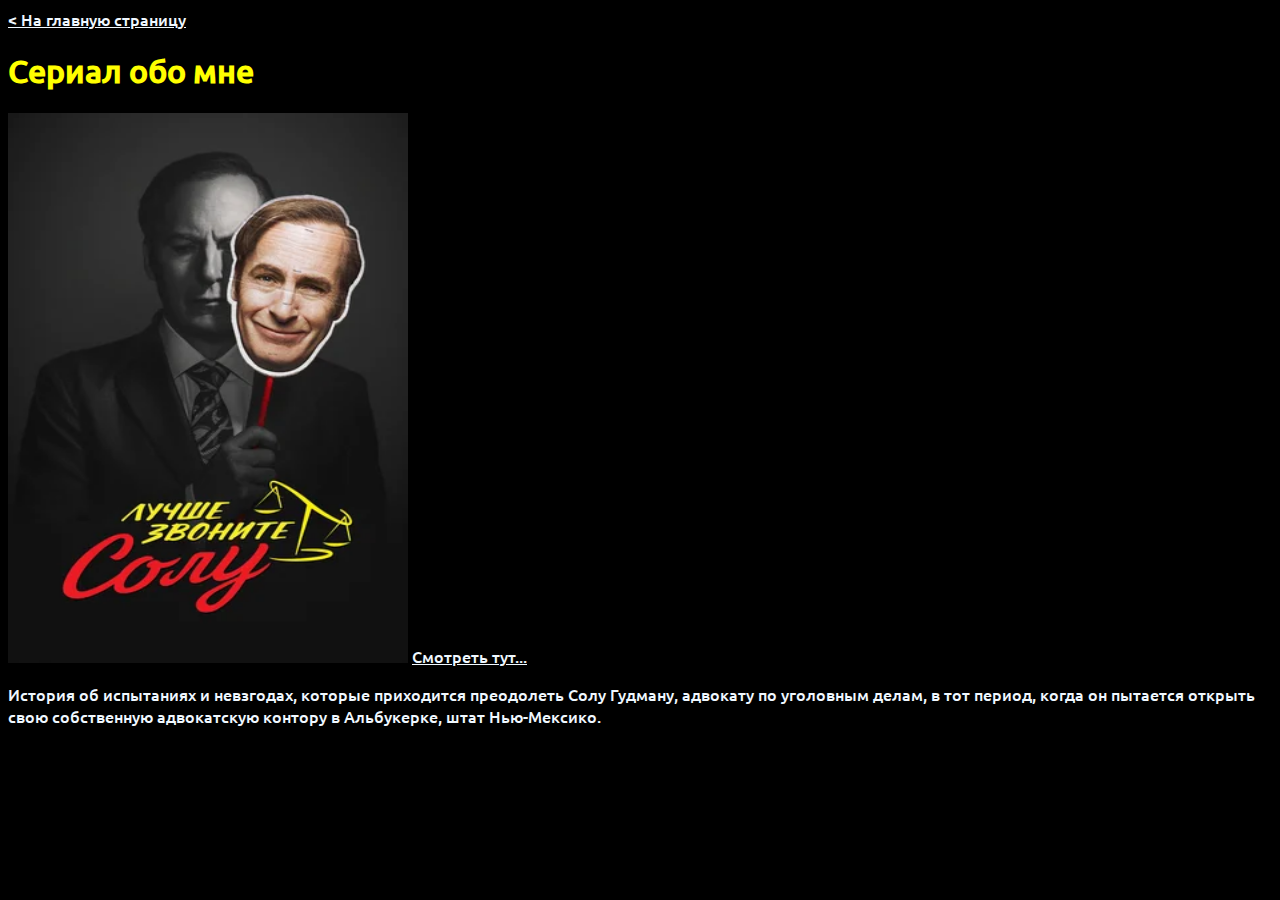
==== aboutMe.html @ bc4a9bad "first commit" ====
<!doctype html>
<html lang="en">
<head>
    <meta charset="UTF-8">
    <meta name="viewport"
          content="width=device-width, user-scalable=no, initial-scale=1.0, maximum-scale=1.0, minimum-scale=1.0">
    <meta http-equiv="X-UA-Compatible" content="ie=edge">
    <title>Моя биография</title>

    <link rel="stylesheet" href="style.css">
</head>
<body>
<div>
    <a href="index.html">< На главную страницу</a>
</div>
<div>
    <h1>Сериал обо мне</h1>

    <img src="img/300x450.webp" alt="обложка сериала" class="cover">

    <a href="https://www.kinopoisk.ru/series/796660/">Смотреть тут...</a>

    <p>История об испытаниях и невзгодах, которые приходится преодолеть Солу Гудману, адвокату
        по уголовным делам, в тот период, когда он пытается открыть свою собственную адвокатскую
        контору в Альбукерке, штат Нью-Мексико.</p>
</div>
</body>
</html>
---- style.css ----
@font-face {
    font-family: "Ubuntu-Medium";
    src: url("/ fonts/Ubuntu-Medium.ttf") format("truetype");
    font-style: normal;
    font-weight: normal;
}

h1{
    font-family: "Ubuntu-Medium", emoji;
    color: yellow;
}
h2{
    font-family: "Ubuntu-Medium", emoji;
    color: aliceblue;
}
p{
    font-family: "Ubuntu-Medium", emoji;
    color: aliceblue;
}
a{
    font-family: "Ubuntu-Medium", emoji;
    color: aliceblue;
}
body{
    background-color: black;
}
img{
    width: 1000px;
    height: 600px;
}
.cover{
    width: 400px;
    height: 550px;
}
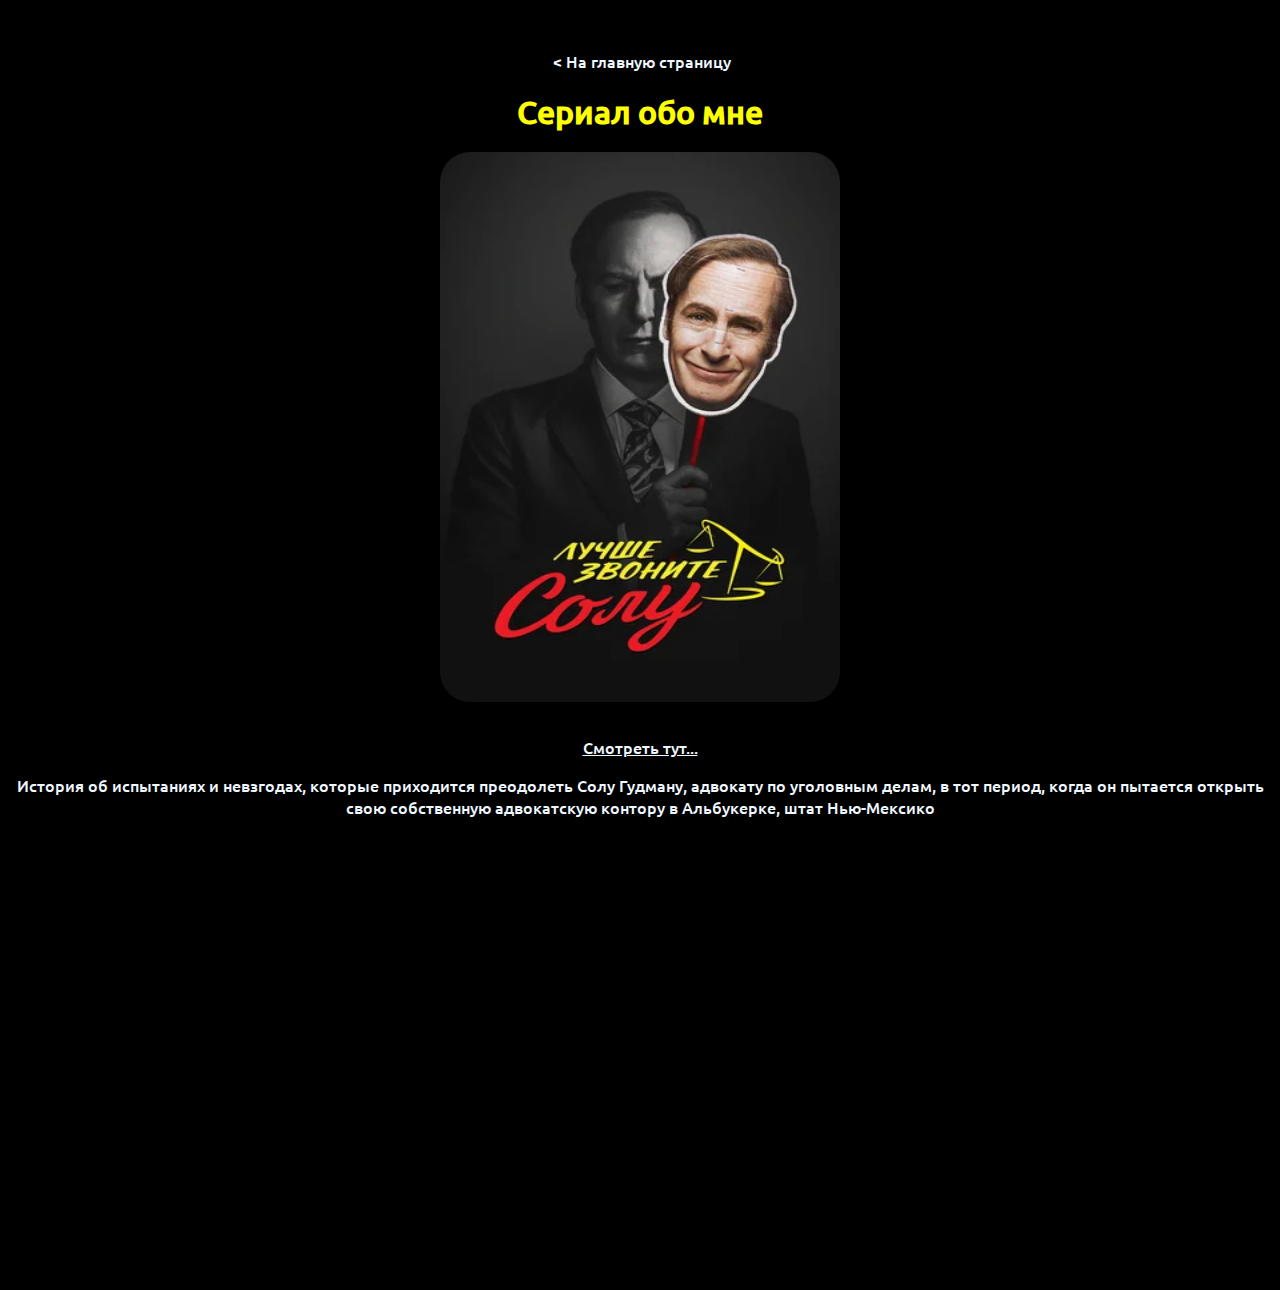
==== commit 50e0efee: "second commit" ====
--- a/aboutMe.html
+++ b/aboutMe.html
@@ -11,18 +11,23 @@
 </head>
 <body>
 <div>
-    <a href="index.html">< На главную страницу</a>
+    <ul class="back-menu">
+        <li><a class="back-menu-link" href="index.html">< На главную страницу</a></li>
+    </ul>
 </div>
 <div>
     <h1>Сериал обо мне</h1>
 
     <img src="img/300x450.webp" alt="обложка сериала" class="cover">
 
-    <a href="https://www.kinopoisk.ru/series/796660/">Смотреть тут...</a>
-
-    <p>История об испытаниях и невзгодах, которые приходится преодолеть Солу Гудману, адвокату
-        по уголовным делам, в тот период, когда он пытается открыть свою собственную адвокатскую
-        контору в Альбукерке, штат Нью-Мексико.</p>
+    <div class="cover-description-down">
+        <a href="https://www.kinopoisk.ru/series/796660/">Смотреть тут...</a>
+    </div>
+    <div>
+        <p class="description">История об испытаниях и невзгодах, которые приходится преодолеть Солу Гудману, адвокату
+            по уголовным делам, в тот период, когда он пытается открыть свою собственную адвокатскую
+            контору в Альбукерке, штат Нью-Мексико</p>
+    </div>
 </div>
 </body>
 </html>--- a/style.css
+++ b/style.css
@@ -8,27 +8,119 @@
 h1{
     font-family: "Ubuntu-Medium", emoji;
     color: yellow;
+    text-align: center;
+    margin: 20px;
 }
+
+hr{
+    margin: 20px 0;
+    border: none; /*убрать существующую рамку*/
+    border-top: 2px solid yellow;
+}
+
 h2{
     font-family: "Ubuntu-Medium", emoji;
     color: aliceblue;
+    margin-top: 40px;
 }
+.h4-not-found{
+    font-family: "Ubuntu-Medium", emoji;
+    color: yellow;
+    text-align: center;
+    font-size: 86px;
+    margin: 250px 0;
+}
+
 p{
     font-family: "Ubuntu-Medium", emoji;
     color: aliceblue;
 }
+
 a{
     font-family: "Ubuntu-Medium", emoji;
     color: aliceblue;
 }
+
+button{
+    font-family: "Ubuntu-Medium", emoji;
+    padding: 10px 30px;
+    margin: 50px;
+    text-align: center;
+    border-radius: 30px;
+    border: none;
+    font-size: 20px;
+}
+button:hover{
+    border: 2px solid yellow;
+    background-color: black;
+    color: yellow;
+}
+
+div{
+    text-align: center;
+}
+
 body{
     background-color: black;
 }
+
 img{
     width: 1000px;
     height: 600px;
+    border-radius: 30px;
 }
+img:hover{
+    opacity: 60%;
+}
+
 .cover{
     width: 400px;
     height: 550px;
+}
+.cover-description-down{
+    margin-top: 30px;
+}
+.description{
+    height: 500px;
+}
+
+.general-menu{
+    list-style: none; /*убираем маркеры из списка*/
+    margin: 0; /*убираем верхнее и нижнее поля по умолчанию (1em)*/
+    padding-left: 0; /*убираем левый отступ по умолчанию (40px)*/
+    text-align: center;
+}
+
+.general-menu-links{
+    text-decoration: none; /*убираем подчеркивание по умолчанию*/
+    padding: 10px 50px 10px 10px;
+}
+.general-menu-links:hover{
+    color: yellow;
+}
+.general-menu-links:focus{
+    color: yellow;
+}
+.general-menu-links:active{
+    color: yellow;
+}
+
+.back-menu{
+    list-style: none;
+    padding-left: 0;
+    text-align: center;
+    margin-top: 50px;
+}
+
+.back-menu-link{
+    text-decoration: none;
+    padding: 50px 10px 10px 10px;
+}
+.back-menu-link:hover{
+    color: yellow;
+}
+
+li{
+    display: inline; /*превращение в строчный*/
+    margin-right: -4px; /*убираем расстояние между ними по умолчанию для дальнейшей стилизации*/
 }